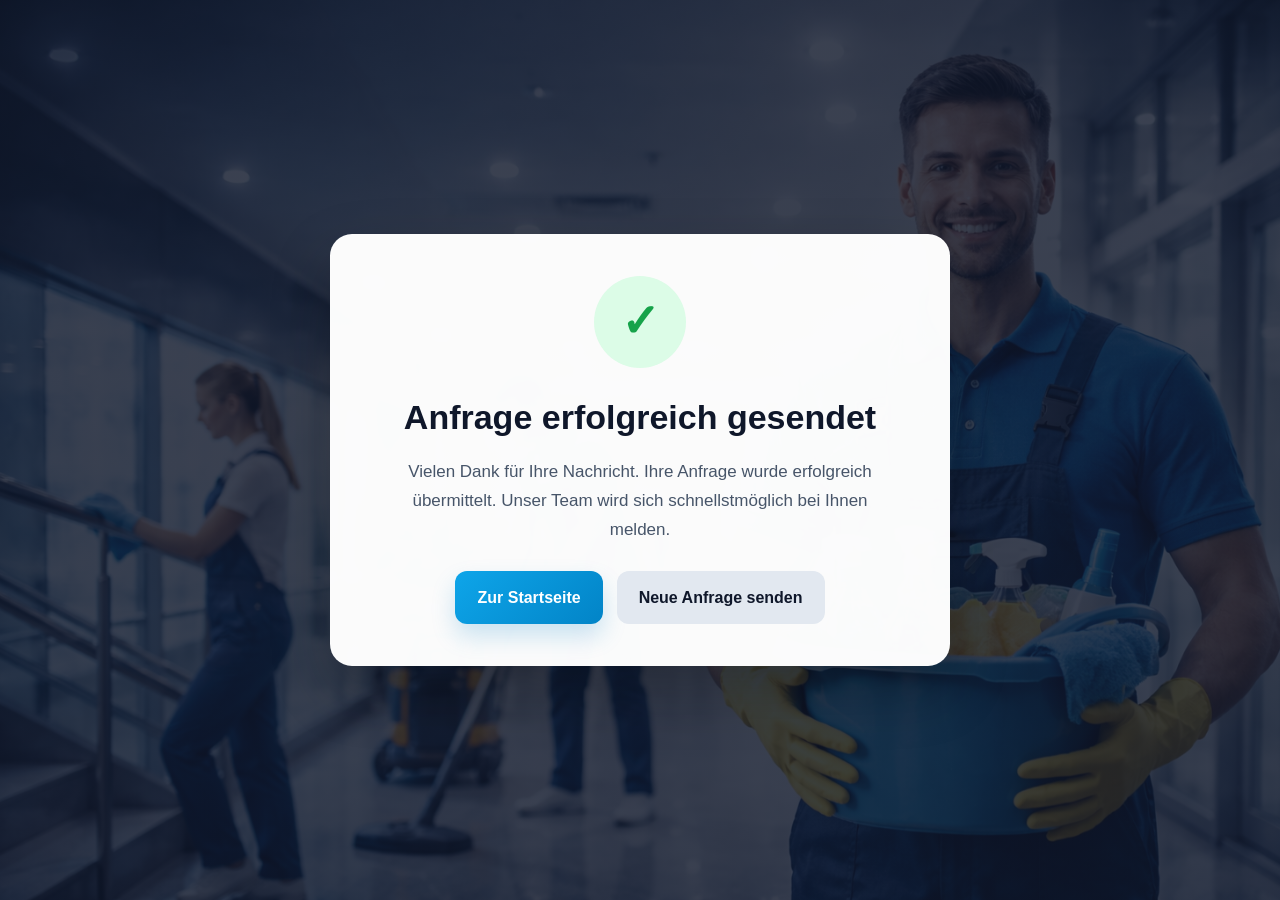
==== bestaetigung.html @ 5c5ef8f8 "Add confirmation page for successful inquiries" ====
<!DOCTYPE html>
<html lang="de">
<head>
    <meta charset="UTF-8">
    <meta name="viewport" content="width=device-width, initial-scale=1.0">
    <title>Anfrage bestätigt - SR Gebäudereinigung</title>
    <link rel="stylesheet" href="style.css">

    <style>
        body {
            margin: 0;
            font-family: Arial, sans-serif;
            background:
                linear-gradient(rgba(15, 23, 42, 0.82), rgba(15, 23, 42, 0.82)),
                url("images.jpg/indexpage.png");
            background-size: cover;
            background-position: center;
            min-height: 100vh;
            display: flex;
            justify-content: center;
            align-items: center;
            padding: 24px;
        }

        .success-card {
            width: 100%;
            max-width: 620px;
            background: rgba(255, 255, 255, 0.98);
            border-radius: 22px;
            padding: 42px 30px;
            text-align: center;
            box-shadow: 0 24px 60px rgba(0,0,0,0.22);
            animation: popIn 0.6s ease;
        }

        .checkmark-wrap {
            width: 92px;
            height: 92px;
            margin: 0 auto 22px;
            border-radius: 50%;
            background: #dcfce7;
            display: flex;
            align-items: center;
            justify-content: center;
            animation: pulse 1.2s ease;
        }

        .checkmark {
            font-size: 46px;
            color: #16a34a;
            font-weight: 700;
        }

        .success-card h1 {
            margin: 0 0 14px;
            font-size: 34px;
            color: #0f172a;
        }

        .success-card p {
            margin: 0 auto 26px;
            max-width: 500px;
            color: #475569;
            font-size: 17px;
            line-height: 1.7;
        }

        .success-actions {
            display: flex;
            justify-content: center;
            gap: 14px;
            flex-wrap: wrap;
        }

        .success-btn {
            display: inline-block;
            padding: 14px 22px;
            border-radius: 12px;
            font-weight: 700;
            text-decoration: none;
            transition: 0.2s ease;
        }

        .success-btn.primary {
            background: linear-gradient(135deg, #0ea5e9, #0284c7);
            color: #fff;
            box-shadow: 0 12px 24px rgba(2, 132, 199, 0.2);
        }

        .success-btn.primary:hover {
            transform: translateY(-2px);
        }

        .success-btn.secondary {
            background: #e2e8f0;
            color: #0f172a;
        }

        .success-btn.secondary:hover {
            background: #cbd5e1;
        }

        @keyframes popIn {
            from {
                opacity: 0;
                transform: scale(0.96) translateY(18px);
            }
            to {
                opacity: 1;
                transform: scale(1) translateY(0);
            }
        }

        @keyframes pulse {
            0% { transform: scale(0.8); opacity: 0.7; }
            100% { transform: scale(1); opacity: 1; }
        }

        @media (max-width: 640px) {
            .success-card h1 {
                font-size: 28px;
            }

            .success-card p {
                font-size: 16px;
            }
        }
    </style>
</head>
<body>

<div class="success-card">
    <div class="checkmark-wrap">
        <div class="checkmark">✓</div>
    </div>

    <h1>Anfrage erfolgreich gesendet</h1>
    <p>
        Vielen Dank für Ihre Nachricht. Ihre Anfrage wurde erfolgreich übermittelt.
        Unser Team wird sich schnellstmöglich bei Ihnen melden.
    </p>

    <div class="success-actions">
        <a href="index.html" class="success-btn primary">Zur Startseite</a>
        <a href="kontakt.html" class="success-btn secondary">Neue Anfrage senden</a>
    </div>
</div>

</body>
</html>
---- style.css ----
* {
    margin: 0;
    padding: 0;
    box-sizing: border-box;
}

html {
    scroll-behavior: smooth;
}

body {
    font-family: Arial, sans-serif;
    background-color: #f4f7fb;
    color: #1f2937;
    line-height: 1.6;
}

.container {
    width: 90%;
    max-width: 1200px;
    margin: 0 auto;
}

header {
    background-color: #0f172a;
    padding: 20px 0;
}

header .container {
    display: flex;
    flex-direction: column;
    align-items: center;
    gap: 10px;
}

.top-bar {
    width: 100%;
    display: flex;
    justify-content: center;
    align-items: center;
    position: relative;
}

.branding {
    display: flex;
    align-items: center;
    justify-content: center;
    gap: 14px;
    margin-bottom: 5px;
}

.logo-img {
    width: 45px;
    height: 45px;
    object-fit: contain;
}

.logo-text {
    color: white;
    font-size: 30px;
    font-weight: 700;
    letter-spacing: 1px;
}

.social-icons {
    position: absolute;
    right: 0;
    display: flex;
    gap: 10px;
    align-items: center;
}

.social-icons img {
    width: 32px;
    height: 32px;
}

.social-icons img:hover {
    transform: scale(1.15);
}

nav ul {
    list-style: none;
    display: flex;
    gap: 25px;
    justify-content: center;
    align-items: center;
}

nav a {
    color: white;
    text-decoration: none;
    font-weight: bold;
    transition: 0.3s;
}

nav a:hover {
    color: #38bdf8;
}


.hero h1 {
    font-size: 48px;
    margin-bottom: 20px;
}

.hero p {
    font-size: 20px;
    max-width: 700px;
    margin: 0 auto 30px;
}
.hero {
    background: linear-gradient(rgba(15, 23, 42, 0.75), rgba(15, 23, 42, 0.75)),
                url("images.jpg/indexpage.png");
    background-size: cover;
    background-position: center;
    background-repeat: no-repeat;
    min-height: 100vh;

    display: flex;
    align-items: center;
    justify-content: center;
    text-align: center;
}
.hero h1,
.hero p {
    color: white;
}

.btn {
    display: inline-block;
    background-color: #38bdf8;
    color: white;
    text-decoration: none;
    padding: 14px 28px;
    border-radius: 8px;
    font-weight: bold;
    transition: 0.3s;
}

.btn:hover {
    background-color: #0ea5e9;
}

.about,
.services,
.contact {
    padding: 80px 20px;
}

.about h2,
.services h2,
.contact h2 {
    text-align: center;
    font-size: 34px;
    margin-bottom: 25px;
    color: #0f172a;
}

.about p,
.contact p {
    text-align: center;
    max-width: 800px;
    margin: 0 auto 15px;
    font-size: 18px;
}

footer {
    background-color: #0f172a;
    color: white;
    text-align: center;
    padding: 25px 0;
}

/* SERVICE LIST */

.service-list {
    display: flex;
    flex-direction: column;
    gap: 40px;
    margin-top: 50px;
}

.service-row {
    display: flex;
    align-items: center;
    justify-content: space-between;
    gap: 30px;
}
.service-row {
    align-items: center;
}
.service-row {
    gap: 50px;
}
.service-row.reverse {
    flex-direction: row-reverse;
}

.service-row img {
    width: 540px;
    height: 360px;
    object-fit: cover;
    border-radius: 12px;
}

.service-text {
    max-width: 600px;
}

.service-text h3 {
    margin-bottom: 10px;
    color: #0f172a;
    font-size: 22px;
}

.service-text p {
    font-size: 16px;
}

/* KONTAKT STRANICA */

.contact-page {
    min-height: 100vh;
    display: flex;
    justify-content: center;
    align-items: center;
    padding: 40px 20px;
    background: linear-gradient(rgba(15, 23, 42, 0.7), rgba(15, 23, 42, 0.7)),
                url("images.jpg/arbeit.jpg");
    background-size: cover;
    background-position: center;
}

.contact-wrapper {
    width: 100%;
    max-width: 420px;
    background: white;
    padding: 40px;
    border-radius: 14px;
    box-shadow: 0 10px 30px rgba(0, 0, 0, 0.2);
}

.contact-wrapper h1 {
    text-align: center;
    margin-bottom: 20px;
}

.contact-wrapper p {
    text-align: center;
    margin-bottom: 25px;
}

.contact-form {
    display: flex;
    flex-direction: column;
    gap: 16px;
}

.contact-form input,
.contact-form textarea {
    width: 100%;
    padding: 14px;
    border-radius: 10px;
    border: 1px solid #cbd5e1;
    font-size: 16px;
}

.contact-form textarea {
    min-height: 120px;
}

.contact-form button {
    background: #38bdf8;
    color: white;
    border: none;
    padding: 14px;
    border-radius: 10px;
    font-weight: bold;
    cursor: pointer;
}

.contact-form button:hover {
    background: #0ea5e9;
}
.hero-subtitle {
    color: #38bdf8;
    font-weight: bold;
    margin-bottom: 12px;
    text-transform: uppercase;
    letter-spacing: 1px;
}

.hero-buttons {
    display: flex;
    justify-content: center;
    gap: 15px;
    flex-wrap: wrap;
    margin-top: 20px;
}

.btn-secondary {
    background-color: transparent;
    border: 2px solid white;
}

.btn-secondary:hover {
    background-color: white;
    color: #0f172a;
}

.section-intro {
    text-align: center;
    max-width: 800px;
    margin: 0 auto 40px;
    font-size: 18px;
}

.stats {
    padding: 60px 20px;
    background: white;
}

.stats-grid {
    display: grid;
    grid-template-columns: repeat(4, 1fr);
    gap: 20px;
}

.stat-box {
    background: #f8fafc;
    padding: 25px;
    border-radius: 12px;
    text-align: center;
    box-shadow: 0 4px 18px rgba(0, 0, 0, 0.06);
}

.stat-box h3 {
    font-size: 28px;
    color: #0f172a;
    margin-bottom: 8px;
}

.why-us {
    padding: 80px 20px;
    background: #ffffff;
}

.why-grid {
    display: grid;
    grid-template-columns: repeat(2, 1fr);
    gap: 25px;
    margin-top: 40px;
}

.why-box {
    background: #f8fafc;
    padding: 30px;
    border-radius: 12px;
    box-shadow: 0 4px 18px rgba(0, 0, 0, 0.06);
}

.why-box h3 {
    margin-bottom: 12px;
    color: #0f172a;
}

.process {
    padding: 80px 20px;
    background: #f8fafc;
}

.process h2 {
    text-align: center;
    font-size: 34px;
    margin-bottom: 40px;
    color: #0f172a;
}

.process-grid {
    display: grid;
    grid-template-columns: repeat(4, 1fr);
    gap: 20px;
}

.process-box {
    background: white;
    padding: 25px;
    border-radius: 12px;
    text-align: center;
    box-shadow: 0 4px 18px rgba(0, 0, 0, 0.06);
}

.process-box span {
    display: inline-block;
    font-size: 28px;
    font-weight: bold;
    color: #38bdf8;
    margin-bottom: 10px;
}

.process-box h3 {
    margin-bottom: 10px;
    color: #0f172a;
}

.cta-section {
    padding: 80px 20px;
    background: #0f172a;
    color: white;
    text-align: center;
}

.cta-section h2 {
    font-size: 34px;
    margin-bottom: 15px;
}

.cta-section p {
    margin-bottom: 25px;
    font-size: 18px;
}
.service-btn {
    margin-top: 18px;
    display: inline-block;
}

.service-text p {
    margin-bottom: 0;
    line-height: 1.8;
}
@media (max-width: 768px) {
    .hero {
        padding: 100px 20px;
    }
.hero-buttons {
    flex-direction: column;
    align-items: center;
}

.stats-grid,
.why-grid,
.process-grid {
    grid-template-columns: 1fr;
}
    .hero h1 {
        font-size: 34px;
    }

    .hero p {
        font-size: 18px;
    }

    nav ul {
        flex-direction: column;
        gap: 12px;
    }

    .logo-text {
        font-size: 22px;
    }

    .logo-img {
        width: 24px;
        height: 24px;
    }

    .service-row,
    .service-row.reverse {
        flex-direction: column;
        text-align: center;
    }

    .service-row img {
        width: 100px;
        height: auto;
    }
}
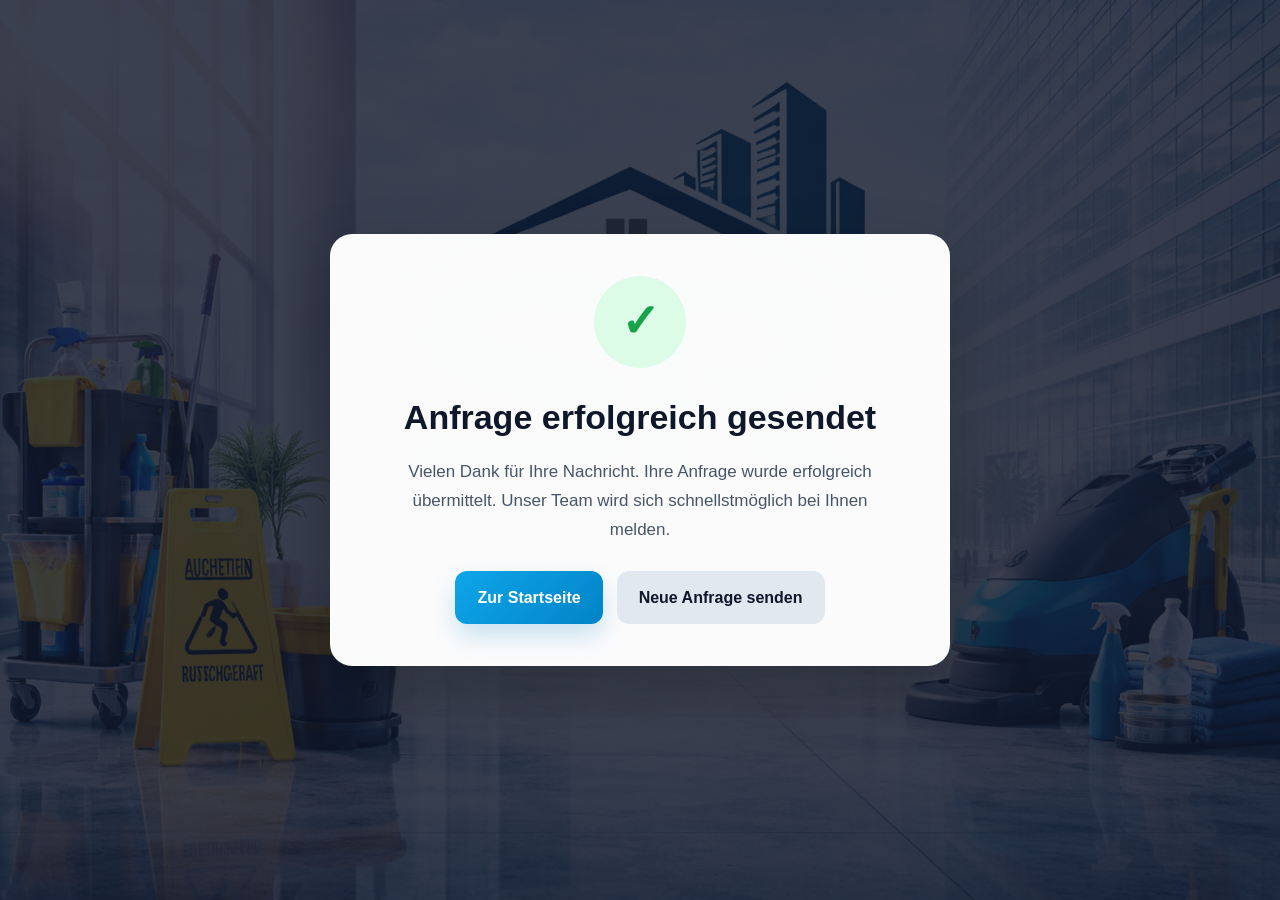
==== commit 297e039e: "Update bestaetigung.html" ====
--- a/bestaetigung.html
+++ b/bestaetigung.html
@@ -12,7 +12,7 @@
             font-family: Arial, sans-serif;
             background:
                 linear-gradient(rgba(15, 23, 42, 0.82), rgba(15, 23, 42, 0.82)),
-                url("images.jpg/indexpage.png");
+                url("images.jpg/arbeit.png");
             background-size: cover;
             background-position: center;
             min-height: 100vh;
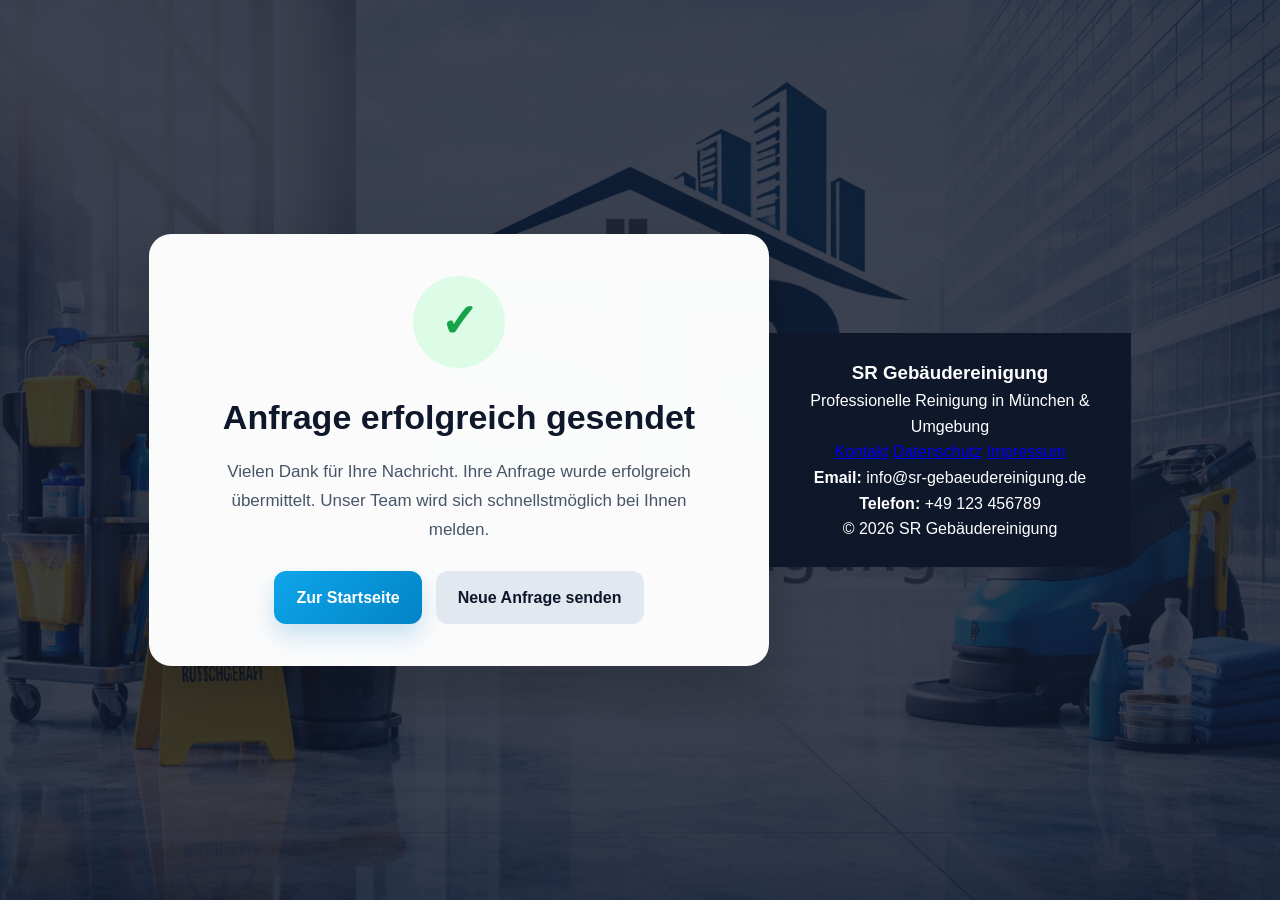
==== commit 1bfeb290: "Update bestaetigung.html" ====
--- a/bestaetigung.html
+++ b/bestaetigung.html
@@ -145,6 +145,30 @@
         <a href="kontakt.html" class="success-btn secondary">Neue Anfrage senden</a>
     </div>
 </div>
+<footer class="footer">
+    <div class="container footer-content">
 
+        <div class="footer-left">
+            <h3>SR Gebäudereinigung</h3>
+            <p>Professionelle Reinigung in München & Umgebung</p>
+        </div>
+
+        <div class="footer-links">
+            <a href="kontakt.html">Kontakt</a>
+            <a href="#datenschutz">Datenschutz</a>
+            <a href="#">Impressum</a>
+        </div>
+
+        <div class="footer-contact">
+            <p><strong>Email:</strong> info@sr-gebaeudereinigung.de</p>
+            <p><strong>Telefon:</strong> +49 123 456789</p>
+        </div>
+
+    </div>
+
+    <div class="footer-bottom">
+        <p>© 2026 SR Gebäudereinigung</p>
+    </div>
+</footer>
 </body>
 </html>
--- a/style.css
+++ b/style.css
@@ -21,94 +21,107 @@
     margin: 0 auto;
 }
 
-header {
-    background-color: #0f172a;
-    padding: 20px 0;
-}
-
-header .container {
+/* ===== HEADER ===== */
+
+.site-header {
+    background: rgba(15, 23, 42, 0.96);
+    backdrop-filter: blur(10px);
+    position: sticky;
+    top: 0;
+    z-index: 1000;
+    box-shadow: 0 8px 24px rgba(0, 0, 0, 0.12);
+}
+
+.header-wrapper {
     display: flex;
     flex-direction: column;
+    gap: 18px;
+    padding: 18px 0 16px;
+}
+
+.header-top {
+    display: flex;
+    justify-content: space-between;
     align-items: center;
-    gap: 10px;
-}
-
-.top-bar {
-    width: 100%;
-    display: flex;
-    justify-content: center;
+    gap: 20px;
+}
+
+.brand-link {
+    display: flex;
     align-items: center;
-    position: relative;
-}
-
-.branding {
+    gap: 14px;
+    text-decoration: none;
+}
+
+.logo-img {
+    width: 46px;
+    height: 46px;
+    object-fit: contain;
+}
+
+.logo-text {
+    color: white;
+    font-size: 28px;
+    font-weight: 700;
+    letter-spacing: 0.8px;
+}
+
+.social-icons {
     display: flex;
     align-items: center;
-    justify-content: center;
+    gap: 12px;
+}
+
+.social-icons img {
+    width: 30px;
+    height: 30px;
+    transition: transform 0.25s ease, opacity 0.25s ease;
+}
+
+.social-icons img:hover {
+    transform: scale(1.12);
+    opacity: 0.9;
+}
+
+.main-nav {
+    display: flex;
+    justify-content: flex-start;
+}
+
+.main-nav ul {
+    list-style: none;
+    display: flex;
+    flex-wrap: wrap;
     gap: 14px;
-    margin-bottom: 5px;
-}
-
-.logo-img {
-    width: 45px;
-    height: 45px;
-    object-fit: contain;
-}
-
-.logo-text {
-    color: white;
-    font-size: 30px;
-    font-weight: 700;
-    letter-spacing: 1px;
-}
-
-.social-icons {
-    position: absolute;
-    right: 0;
-    display: flex;
-    gap: 10px;
-    align-items: center;
-}
-
-.social-icons img {
-    width: 32px;
-    height: 32px;
-}
-
-.social-icons img:hover {
-    transform: scale(1.15);
-}
-
-nav ul {
-    list-style: none;
-    display: flex;
-    gap: 25px;
-    justify-content: center;
-    align-items: center;
-}
-
-nav a {
+    margin: 0;
+    padding: 0;
+}
+
+.main-nav a {
+    display: inline-block;
     color: white;
     text-decoration: none;
-    font-weight: bold;
-    transition: 0.3s;
-}
-
-nav a:hover {
-    color: #38bdf8;
-}
-
-
-.hero h1 {
-    font-size: 48px;
-    margin-bottom: 20px;
-}
-
-.hero p {
-    font-size: 20px;
-    max-width: 700px;
-    margin: 0 auto 30px;
-}
+    font-weight: 600;
+    font-size: 15px;
+    padding: 10px 16px;
+    border-radius: 999px;
+    transition: background-color 0.25s ease, color 0.25s ease, transform 0.2s ease;
+}
+
+.main-nav a:hover {
+    background-color: #38bdf8;
+    color: #ffffff;
+    transform: translateY(-1px);
+}
+
+.main-nav a:focus {
+    outline: none;
+    background-color: #0ea5e9;
+    color: white;
+}
+
+/* ===== HERO ===== */
+
 .hero {
     background: linear-gradient(rgba(15, 23, 42, 0.75), rgba(15, 23, 42, 0.75)),
                 url("images.jpg/indexpage.png");
@@ -116,16 +129,45 @@
     background-position: center;
     background-repeat: no-repeat;
     min-height: 100vh;
-
     display: flex;
     align-items: center;
     justify-content: center;
     text-align: center;
 }
+
+.hero h1 {
+    font-size: 48px;
+    margin-bottom: 20px;
+}
+
+.hero p {
+    font-size: 20px;
+    max-width: 700px;
+    margin: 0 auto 30px;
+}
+
 .hero h1,
 .hero p {
     color: white;
 }
+
+.hero-subtitle {
+    color: #38bdf8;
+    font-weight: bold;
+    margin-bottom: 12px;
+    text-transform: uppercase;
+    letter-spacing: 1px;
+}
+
+.hero-buttons {
+    display: flex;
+    justify-content: center;
+    gap: 15px;
+    flex-wrap: wrap;
+    margin-top: 20px;
+}
+
+/* ===== BUTTONS ===== */
 
 .btn {
     display: inline-block;
@@ -142,6 +184,18 @@
     background-color: #0ea5e9;
 }
 
+.btn-secondary {
+    background-color: transparent;
+    border: 2px solid white;
+}
+
+.btn-secondary:hover {
+    background-color: white;
+    color: #0f172a;
+}
+
+/* ===== COMMON SECTIONS ===== */
+
 .about,
 .services,
 .contact {
@@ -165,6 +219,13 @@
     font-size: 18px;
 }
 
+.section-intro {
+    text-align: center;
+    max-width: 800px;
+    margin: 0 auto 40px;
+    font-size: 18px;
+}
+
 footer {
     background-color: #0f172a;
     color: white;
@@ -172,7 +233,34 @@
     padding: 25px 0;
 }
 
-/* SERVICE LIST */
+/* ===== STATS ===== */
+
+.stats {
+    padding: 60px 20px;
+    background: white;
+}
+
+.stats-grid {
+    display: grid;
+    grid-template-columns: repeat(4, 1fr);
+    gap: 20px;
+}
+
+.stat-box {
+    background: #f8fafc;
+    padding: 25px;
+    border-radius: 12px;
+    text-align: center;
+    box-shadow: 0 4px 18px rgba(0, 0, 0, 0.06);
+}
+
+.stat-box h3 {
+    font-size: 28px;
+    color: #0f172a;
+    margin-bottom: 8px;
+}
+
+/* ===== SERVICE LIST ===== */
 
 .service-list {
     display: flex;
@@ -185,14 +273,9 @@
     display: flex;
     align-items: center;
     justify-content: space-between;
-    gap: 30px;
-}
-.service-row {
-    align-items: center;
-}
-.service-row {
     gap: 50px;
 }
+
 .service-row.reverse {
     flex-direction: row-reverse;
 }
@@ -216,9 +299,109 @@
 
 .service-text p {
     font-size: 16px;
-}
-
-/* KONTAKT STRANICA */
+    margin-bottom: 0;
+    line-height: 1.8;
+}
+
+.service-btn {
+    margin-top: 18px;
+    display: inline-block;
+}
+
+.service-buttons {
+    display: flex;
+    gap: 12px;
+    flex-wrap: wrap;
+    margin-top: 18px;
+}
+
+/* ===== WHY US ===== */
+
+.why-us {
+    padding: 80px 20px;
+    background: #ffffff;
+}
+
+.why-grid {
+    display: grid;
+    grid-template-columns: repeat(2, 1fr);
+    gap: 25px;
+    margin-top: 40px;
+}
+
+.why-box {
+    background: #f8fafc;
+    padding: 30px;
+    border-radius: 12px;
+    box-shadow: 0 4px 18px rgba(0, 0, 0, 0.06);
+}
+
+.why-box h3 {
+    margin-bottom: 12px;
+    color: #0f172a;
+}
+
+/* ===== PROCESS ===== */
+
+.process {
+    padding: 80px 20px;
+    background: #f8fafc;
+}
+
+.process h2 {
+    text-align: center;
+    font-size: 34px;
+    margin-bottom: 40px;
+    color: #0f172a;
+}
+
+.process-grid {
+    display: grid;
+    grid-template-columns: repeat(4, 1fr);
+    gap: 20px;
+}
+
+.process-box {
+    background: white;
+    padding: 25px;
+    border-radius: 12px;
+    text-align: center;
+    box-shadow: 0 4px 18px rgba(0, 0, 0, 0.06);
+}
+
+.process-box span {
+    display: inline-block;
+    font-size: 28px;
+    font-weight: bold;
+    color: #38bdf8;
+    margin-bottom: 10px;
+}
+
+.process-box h3 {
+    margin-bottom: 10px;
+    color: #0f172a;
+}
+
+/* ===== CTA ===== */
+
+.cta-section {
+    padding: 80px 20px;
+    background: #0f172a;
+    color: white;
+    text-align: center;
+}
+
+.cta-section h2 {
+    font-size: 34px;
+    margin-bottom: 15px;
+}
+
+.cta-section p {
+    margin-bottom: 25px;
+    font-size: 18px;
+}
+
+/* ===== KONTAKT STRANICA ===== */
 
 .contact-page {
     min-height: 100vh;
@@ -283,166 +466,25 @@
 .contact-form button:hover {
     background: #0ea5e9;
 }
-.hero-subtitle {
-    color: #38bdf8;
-    font-weight: bold;
-    margin-bottom: 12px;
-    text-transform: uppercase;
-    letter-spacing: 1px;
-}
-
-.hero-buttons {
-    display: flex;
-    justify-content: center;
-    gap: 15px;
-    flex-wrap: wrap;
-    margin-top: 20px;
-}
-
-.btn-secondary {
-    background-color: transparent;
-    border: 2px solid white;
-}
-
-.btn-secondary:hover {
-    background-color: white;
-    color: #0f172a;
-}
-
-.section-intro {
-    text-align: center;
-    max-width: 800px;
-    margin: 0 auto 40px;
-    font-size: 18px;
-}
-
-.stats {
-    padding: 60px 20px;
-    background: white;
-}
-
-.stats-grid {
-    display: grid;
-    grid-template-columns: repeat(4, 1fr);
-    gap: 20px;
-}
-
-.stat-box {
-    background: #f8fafc;
-    padding: 25px;
-    border-radius: 12px;
-    text-align: center;
-    box-shadow: 0 4px 18px rgba(0, 0, 0, 0.06);
-}
-
-.stat-box h3 {
-    font-size: 28px;
-    color: #0f172a;
-    margin-bottom: 8px;
-}
-
-.why-us {
-    padding: 80px 20px;
-    background: #ffffff;
-}
-
-.why-grid {
-    display: grid;
-    grid-template-columns: repeat(2, 1fr);
-    gap: 25px;
-    margin-top: 40px;
-}
-
-.why-box {
-    background: #f8fafc;
-    padding: 30px;
-    border-radius: 12px;
-    box-shadow: 0 4px 18px rgba(0, 0, 0, 0.06);
-}
-
-.why-box h3 {
-    margin-bottom: 12px;
-    color: #0f172a;
-}
-
-.process {
-    padding: 80px 20px;
-    background: #f8fafc;
-}
-
-.process h2 {
-    text-align: center;
-    font-size: 34px;
-    margin-bottom: 40px;
-    color: #0f172a;
-}
-
-.process-grid {
-    display: grid;
-    grid-template-columns: repeat(4, 1fr);
-    gap: 20px;
-}
-
-.process-box {
-    background: white;
-    padding: 25px;
-    border-radius: 12px;
-    text-align: center;
-    box-shadow: 0 4px 18px rgba(0, 0, 0, 0.06);
-}
-
-.process-box span {
-    display: inline-block;
-    font-size: 28px;
-    font-weight: bold;
-    color: #38bdf8;
-    margin-bottom: 10px;
-}
-
-.process-box h3 {
-    margin-bottom: 10px;
-    color: #0f172a;
-}
-
-.cta-section {
-    padding: 80px 20px;
-    background: #0f172a;
-    color: white;
-    text-align: center;
-}
-
-.cta-section h2 {
-    font-size: 34px;
-    margin-bottom: 15px;
-}
-
-.cta-section p {
-    margin-bottom: 25px;
-    font-size: 18px;
-}
-.service-btn {
-    margin-top: 18px;
-    display: inline-block;
-}
-
-.service-text p {
-    margin-bottom: 0;
-    line-height: 1.8;
-}
+
+/* ===== RESPONSIVE ===== */
+
 @media (max-width: 768px) {
     .hero {
         padding: 100px 20px;
     }
-.hero-buttons {
-    flex-direction: column;
-    align-items: center;
-}
-
-.stats-grid,
-.why-grid,
-.process-grid {
-    grid-template-columns: 1fr;
-}
+
+    .hero-buttons {
+        flex-direction: column;
+        align-items: center;
+    }
+
+    .stats-grid,
+    .why-grid,
+    .process-grid {
+        grid-template-columns: 1fr;
+    }
+
     .hero h1 {
         font-size: 34px;
     }
@@ -451,9 +493,15 @@
         font-size: 18px;
     }
 
-    nav ul {
+    .header-wrapper {
+        gap: 14px;
+        padding: 14px 0;
+    }
+
+    .header-top {
         flex-direction: column;
-        gap: 12px;
+        align-items: center;
+        text-align: center;
     }
 
     .logo-text {
@@ -461,8 +509,22 @@
     }
 
     .logo-img {
-        width: 24px;
-        height: 24px;
+        width: 38px;
+        height: 38px;
+    }
+
+    .main-nav {
+        justify-content: center;
+    }
+
+    .main-nav ul {
+        justify-content: center;
+        gap: 10px;
+    }
+
+    .main-nav a {
+        font-size: 14px;
+        padding: 9px 14px;
     }
 
     .service-row,
@@ -472,7 +534,8 @@
     }
 
     .service-row img {
-        width: 100px;
+        width: 100%;
+        max-width: 420px;
         height: auto;
     }
 }
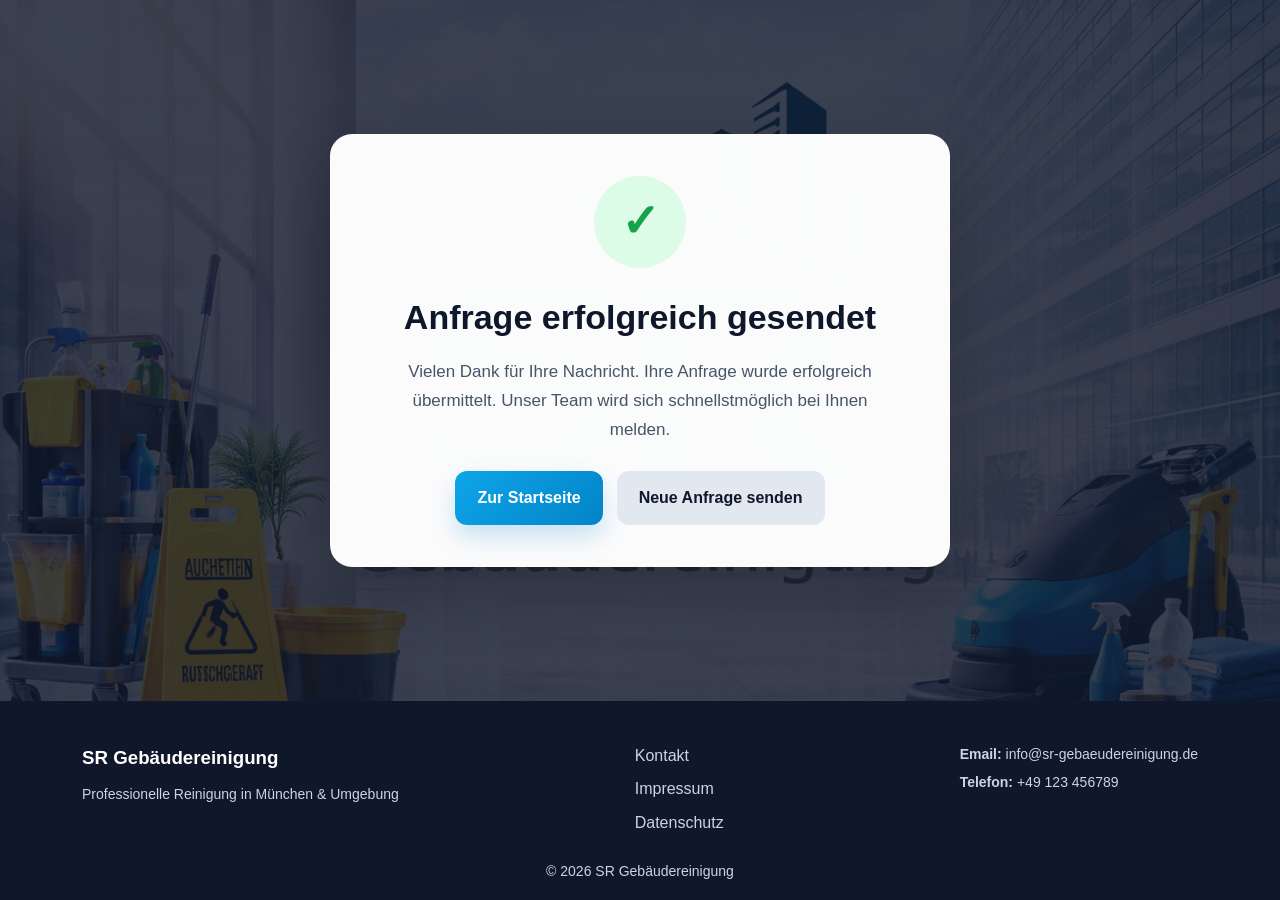
==== commit 9b8844b4: "Add files via upload" ====
--- a/bestaetigung.html
+++ b/bestaetigung.html
@@ -1,174 +1,56 @@
-<!DOCTYPE html>
-<html lang="de">
-<head>
-    <meta charset="UTF-8">
-    <meta name="viewport" content="width=device-width, initial-scale=1.0">
-    <title>Anfrage bestätigt - SR Gebäudereinigung</title>
-    <link rel="stylesheet" href="style.css">
-
-    <style>
-        body {
-            margin: 0;
-            font-family: Arial, sans-serif;
-            background:
-                linear-gradient(rgba(15, 23, 42, 0.82), rgba(15, 23, 42, 0.82)),
-                url("images.jpg/arbeit.png");
-            background-size: cover;
-            background-position: center;
-            min-height: 100vh;
-            display: flex;
-            justify-content: center;
-            align-items: center;
-            padding: 24px;
-        }
-
-        .success-card {
-            width: 100%;
-            max-width: 620px;
-            background: rgba(255, 255, 255, 0.98);
-            border-radius: 22px;
-            padding: 42px 30px;
-            text-align: center;
-            box-shadow: 0 24px 60px rgba(0,0,0,0.22);
-            animation: popIn 0.6s ease;
-        }
-
-        .checkmark-wrap {
-            width: 92px;
-            height: 92px;
-            margin: 0 auto 22px;
-            border-radius: 50%;
-            background: #dcfce7;
-            display: flex;
-            align-items: center;
-            justify-content: center;
-            animation: pulse 1.2s ease;
-        }
-
-        .checkmark {
-            font-size: 46px;
-            color: #16a34a;
-            font-weight: 700;
-        }
-
-        .success-card h1 {
-            margin: 0 0 14px;
-            font-size: 34px;
-            color: #0f172a;
-        }
-
-        .success-card p {
-            margin: 0 auto 26px;
-            max-width: 500px;
-            color: #475569;
-            font-size: 17px;
-            line-height: 1.7;
-        }
-
-        .success-actions {
-            display: flex;
-            justify-content: center;
-            gap: 14px;
-            flex-wrap: wrap;
-        }
-
-        .success-btn {
-            display: inline-block;
-            padding: 14px 22px;
-            border-radius: 12px;
-            font-weight: 700;
-            text-decoration: none;
-            transition: 0.2s ease;
-        }
-
-        .success-btn.primary {
-            background: linear-gradient(135deg, #0ea5e9, #0284c7);
-            color: #fff;
-            box-shadow: 0 12px 24px rgba(2, 132, 199, 0.2);
-        }
-
-        .success-btn.primary:hover {
-            transform: translateY(-2px);
-        }
-
-        .success-btn.secondary {
-            background: #e2e8f0;
-            color: #0f172a;
-        }
-
-        .success-btn.secondary:hover {
-            background: #cbd5e1;
-        }
-
-        @keyframes popIn {
-            from {
-                opacity: 0;
-                transform: scale(0.96) translateY(18px);
-            }
-            to {
-                opacity: 1;
-                transform: scale(1) translateY(0);
-            }
-        }
-
-        @keyframes pulse {
-            0% { transform: scale(0.8); opacity: 0.7; }
-            100% { transform: scale(1); opacity: 1; }
-        }
-
-        @media (max-width: 640px) {
-            .success-card h1 {
-                font-size: 28px;
-            }
-
-            .success-card p {
-                font-size: 16px;
-            }
-        }
-    </style>
-</head>
-<body>
-
-<div class="success-card">
-    <div class="checkmark-wrap">
-        <div class="checkmark">✓</div>
-    </div>
-
-    <h1>Anfrage erfolgreich gesendet</h1>
-    <p>
-        Vielen Dank für Ihre Nachricht. Ihre Anfrage wurde erfolgreich übermittelt.
-        Unser Team wird sich schnellstmöglich bei Ihnen melden.
-    </p>
-
-    <div class="success-actions">
-        <a href="index.html" class="success-btn primary">Zur Startseite</a>
-        <a href="kontakt.html" class="success-btn secondary">Neue Anfrage senden</a>
-    </div>
-</div>
-<footer class="footer">
-    <div class="container footer-content">
-
-        <div class="footer-left">
-            <h3>SR Gebäudereinigung</h3>
-            <p>Professionelle Reinigung in München & Umgebung</p>
-        </div>
-
-        <div class="footer-links">
-            <a href="kontakt.html">Kontakt</a>
-            <a href="#datenschutz">Datenschutz</a>
-            <a href="#">Impressum</a>
-        </div>
-
-        <div class="footer-contact">
-            <p><strong>Email:</strong> info@sr-gebaeudereinigung.de</p>
-            <p><strong>Telefon:</strong> +49 123 456789</p>
-        </div>
-
-    </div>
-
-    <div class="footer-bottom">
-        <p>© 2026 SR Gebäudereinigung</p>
-    </div>
-</footer>
-</body>
-</html>
+<!DOCTYPE html>
+<html lang="de">
+<head>
+    <meta charset="UTF-8">
+    <meta name="viewport" content="width=device-width, initial-scale=1.0">
+    <title>Anfrage bestätigt - SR Gebäudereinigung</title>
+    <link rel="stylesheet" href="style.css">
+    <link rel="icon" type="image/png" href="images.jpg/logo.png">
+</head>
+<body class="page-shell success-page">
+
+<main class="success-main">
+    <div class="success-card">
+        <div class="checkmark-wrap">
+            <div class="checkmark">✓</div>
+        </div>
+
+        <h1>Anfrage erfolgreich gesendet</h1>
+        <p>
+            Vielen Dank für Ihre Nachricht. Ihre Anfrage wurde erfolgreich übermittelt.
+            Unser Team wird sich schnellstmöglich bei Ihnen melden.
+        </p>
+
+        <div class="success-actions">
+            <a href="index.html" class="success-btn primary">Zur Startseite</a>
+            <a href="kontakt.html" class="success-btn secondary">Neue Anfrage senden</a>
+        </div>
+    </div>
+</main>
+
+<footer class="footer">
+    <div class="container footer-content">
+        <div class="footer-left">
+            <h3>SR Gebäudereinigung</h3>
+            <p>Professionelle Reinigung in München & Umgebung</p>
+        </div>
+
+        <div class="footer-links">
+            <a href="kontakt.html">Kontakt</a>
+            <a href="impressum.html">Impressum</a>
+            <a href="datenschutz.html">Datenschutz</a>
+        </div>
+
+        <div class="footer-contact">
+            <p><strong>Email:</strong> <a href="mailto:info@sr-gebaeudereinigung.de">info@sr-gebaeudereinigung.de</a></p>
+            <p><strong>Telefon:</strong> <a href="tel:+49123456789">+49 123 456789</a></p>
+        </div>
+    </div>
+
+    <div class="footer-bottom">
+        <p>© 2026 SR Gebäudereinigung</p>
+    </div>
+</footer>
+
+</body>
+</html>
--- a/style.css
+++ b/style.css
@@ -1,3 +1,22 @@
+:root {
+    --bg: #f4f7fb;
+    --surface: #ffffff;
+    --surface-soft: #f8fafc;
+    --text: #1f2937;
+    --muted: #64748b;
+    --primary: #38bdf8;
+    --primary-dark: #0ea5e9;
+    --dark: #0f172a;
+    --dark-2: #111827;
+    --border: #e5e7eb;
+    --shadow: 0 10px 30px rgba(0, 0, 0, 0.08);
+    --shadow-lg: 0 18px 40px rgba(0, 0, 0, 0.14);
+    --radius: 16px;
+    --radius-sm: 10px;
+    --container: 1200px;
+    --transition: 0.28s ease;
+}
+
 * {
     margin: 0;
     padding: 0;
@@ -10,21 +29,46 @@
 
 body {
     font-family: Arial, sans-serif;
-    background-color: #f4f7fb;
-    color: #1f2937;
+    background-color: var(--bg);
+    color: var(--text);
     line-height: 1.6;
 }
 
+body.menu-open {
+    overflow: hidden;
+}
+
+img {
+    max-width: 100%;
+    display: block;
+}
+
+a {
+    color: inherit;
+}
+
 .container {
-    width: 90%;
-    max-width: 1200px;
+    width: min(90%, var(--container));
     margin: 0 auto;
 }
 
+/* ===== REVEAL ANIMATION ===== */
+
+.reveal {
+    opacity: 0;
+    transform: translateY(24px);
+    transition: opacity 0.7s ease, transform 0.7s ease;
+}
+
+.reveal.visible {
+    opacity: 1;
+    transform: translateY(0);
+}
+
 /* ===== HEADER ===== */
 
 .site-header {
-    background: rgba(15, 23, 42, 0.96);
+    background: rgba(15, 23, 42, 0.94);
     backdrop-filter: blur(10px);
     position: sticky;
     top: 0;
@@ -33,17 +77,17 @@
 }
 
 .header-wrapper {
+    padding: 16px 0;
     display: flex;
     flex-direction: column;
-    gap: 18px;
-    padding: 18px 0 16px;
+    gap: 14px;
 }
 
 .header-top {
     display: flex;
     justify-content: space-between;
     align-items: center;
-    gap: 20px;
+    gap: 18px;
 }
 
 .brand-link {
@@ -75,7 +119,7 @@
 .social-icons img {
     width: 30px;
     height: 30px;
-    transition: transform 0.25s ease, opacity 0.25s ease;
+    transition: transform var(--transition), opacity var(--transition);
 }
 
 .social-icons img:hover {
@@ -83,18 +127,18 @@
     opacity: 0.9;
 }
 
+/* desktop nav */
 .main-nav {
     display: flex;
-    justify-content: flex-start;
+    justify-content: center;
 }
 
 .main-nav ul {
     list-style: none;
     display: flex;
     flex-wrap: wrap;
-    gap: 14px;
-    margin: 0;
-    padding: 0;
+    justify-content: center;
+    gap: 12px;
 }
 
 .main-nav a {
@@ -105,25 +149,141 @@
     font-size: 15px;
     padding: 10px 16px;
     border-radius: 999px;
-    transition: background-color 0.25s ease, color 0.25s ease, transform 0.2s ease;
-}
-
-.main-nav a:hover {
-    background-color: #38bdf8;
+    transition: background-color var(--transition), color var(--transition), transform var(--transition);
+}
+
+.main-nav a:hover,
+.main-nav a:focus {
+    background-color: var(--primary);
     color: #ffffff;
     transform: translateY(-1px);
-}
-
-.main-nav a:focus {
     outline: none;
-    background-color: #0ea5e9;
-    color: white;
+}
+
+/* mobile toggle */
+.menu-toggle {
+    display: none;
+    width: 48px;
+    height: 48px;
+    border: none;
+    border-radius: 12px;
+    background: rgba(56, 189, 248, 0.12);
+    cursor: pointer;
+    align-items: center;
+    justify-content: center;
+    flex-direction: column;
+    gap: 5px;
+    transition: background var(--transition), transform var(--transition);
+}
+
+.menu-toggle:hover {
+    background: rgba(56, 189, 248, 0.22);
+    transform: scale(1.03);
+}
+
+.menu-toggle span {
+    display: block;
+    width: 22px;
+    height: 2.5px;
+    background: white;
+    border-radius: 999px;
+    transition: var(--transition);
+}
+
+.menu-overlay {
+    position: fixed;
+    inset: 0;
+    background: rgba(2, 6, 23, 0.52);
+    opacity: 0;
+    visibility: hidden;
+    transition: var(--transition);
+    z-index: 1100;
+}
+
+.menu-overlay.active {
+    opacity: 1;
+    visibility: visible;
+}
+
+.mobile-menu {
+    position: fixed;
+    top: 0;
+    right: 0;
+    width: min(340px, 88vw);
+    height: 100vh;
+    background: var(--dark);
+    transform: translateX(100%);
+    transition: transform 0.34s ease;
+    z-index: 1200;
+    box-shadow: -18px 0 36px rgba(0, 0, 0, 0.25);
+    padding: 24px 20px;
+    display: flex;
+    flex-direction: column;
+}
+
+.mobile-menu.active {
+    transform: translateX(0);
+}
+
+.mobile-menu-header {
+    display: flex;
+    justify-content: space-between;
+    align-items: center;
+    margin-bottom: 26px;
+}
+
+.mobile-menu-title {
+    color: white;
+    font-size: 22px;
+    font-weight: 700;
+}
+
+.mobile-menu-close {
+    border: none;
+    background: transparent;
+    color: white;
+    font-size: 34px;
+    line-height: 1;
+    cursor: pointer;
+}
+
+.mobile-menu-nav {
+    display: flex;
+    flex-direction: column;
+    gap: 10px;
+}
+
+.mobile-menu-nav a {
+    color: white;
+    text-decoration: none;
+    background: rgba(255, 255, 255, 0.04);
+    border-radius: 12px;
+    padding: 14px 16px;
+    font-weight: 600;
+    transition: var(--transition);
+}
+
+.mobile-menu-nav a:hover {
+    background: var(--primary);
+    transform: translateX(3px);
+}
+
+.mobile-menu-socials {
+    margin-top: auto;
+    display: flex;
+    gap: 12px;
+    padding-top: 24px;
+}
+
+.mobile-menu-socials img {
+    width: 30px;
+    height: 30px;
 }
 
 /* ===== HERO ===== */
 
 .hero {
-    background: linear-gradient(rgba(15, 23, 42, 0.75), rgba(15, 23, 42, 0.75)),
+    background: linear-gradient(rgba(15, 23, 42, 0.74), rgba(15, 23, 42, 0.74)),
                 url("images.jpg/indexpage.png");
     background-size: cover;
     background-position: center;
@@ -133,32 +293,30 @@
     align-items: center;
     justify-content: center;
     text-align: center;
-}
-
-.hero h1 {
-    font-size: 48px;
-    margin-bottom: 20px;
-}
-
-.hero p {
-    font-size: 20px;
-    max-width: 700px;
-    margin: 0 auto 30px;
-}
-
-.hero h1,
-.hero p {
-    color: white;
+    padding: 120px 20px;
 }
 
 .hero-subtitle {
-    color: #38bdf8;
+    color: var(--primary);
     font-weight: bold;
     margin-bottom: 12px;
     text-transform: uppercase;
     letter-spacing: 1px;
 }
 
+.hero h1 {
+    font-size: 50px;
+    margin-bottom: 20px;
+    color: white;
+}
+
+.hero p {
+    font-size: 20px;
+    max-width: 760px;
+    margin: 0 auto 30px;
+    color: white;
+}
+
 .hero-buttons {
     display: flex;
     justify-content: center;
@@ -171,66 +329,78 @@
 
 .btn {
     display: inline-block;
-    background-color: #38bdf8;
+    background-color: var(--primary);
     color: white;
     text-decoration: none;
     padding: 14px 28px;
-    border-radius: 8px;
+    border-radius: 10px;
     font-weight: bold;
-    transition: 0.3s;
+    transition: transform var(--transition), background-color var(--transition), box-shadow var(--transition);
+    box-shadow: 0 10px 22px rgba(56, 189, 248, 0.22);
+    border: none;
+    cursor: pointer;
 }
 
 .btn:hover {
-    background-color: #0ea5e9;
+    background-color: var(--primary-dark);
+    transform: translateY(-2px);
 }
 
 .btn-secondary {
     background-color: transparent;
     border: 2px solid white;
+    box-shadow: none;
 }
 
 .btn-secondary:hover {
     background-color: white;
-    color: #0f172a;
-}
-
-/* ===== COMMON SECTIONS ===== */
+    color: var(--dark);
+}
+
+/* ===== COMMON ===== */
 
 .about,
 .services,
 .contact {
-    padding: 80px 20px;
+    padding: 88px 20px;
 }
 
 .about h2,
 .services h2,
-.contact h2 {
+.contact h2,
+.process h2,
+.why-us h2,
+.cta-section h2,
+.page-section h2,
+.legal-section h1 {
     text-align: center;
-    font-size: 34px;
-    margin-bottom: 25px;
-    color: #0f172a;
+    font-size: 36px;
+    margin-bottom: 24px;
+    color: var(--dark);
 }
 
 .about p,
-.contact p {
+.contact p,
+.section-intro,
+.page-intro,
+.legal-section p,
+.legal-section li {
+    max-width: 900px;
+    margin: 0 auto 14px;
+    font-size: 17px;
+    color: var(--muted);
+}
+
+.section-intro,
+.page-intro {
     text-align: center;
-    max-width: 800px;
-    margin: 0 auto 15px;
-    font-size: 18px;
-}
-
-.section-intro {
-    text-align: center;
-    max-width: 800px;
-    margin: 0 auto 40px;
-    font-size: 18px;
-}
-
-footer {
-    background-color: #0f172a;
-    color: white;
-    text-align: center;
-    padding: 25px 0;
+    margin-bottom: 38px;
+}
+
+.card-surface {
+    background: white;
+    border-radius: var(--radius);
+    box-shadow: var(--shadow);
 }
 
 /* ===== STATS ===== */
@@ -247,16 +417,22 @@
 }
 
 .stat-box {
-    background: #f8fafc;
-    padding: 25px;
-    border-radius: 12px;
+    background: var(--surface-soft);
+    padding: 28px 22px;
+    border-radius: 14px;
     text-align: center;
     box-shadow: 0 4px 18px rgba(0, 0, 0, 0.06);
+    transition: transform var(--transition), box-shadow var(--transition);
+}
+
+.stat-box:hover {
+    transform: translateY(-4px);
+    box-shadow: var(--shadow);
 }
 
 .stat-box h3 {
     font-size: 28px;
-    color: #0f172a;
+    color: var(--dark);
     margin-bottom: 8px;
 }
 
@@ -266,7 +442,7 @@
     display: flex;
     flex-direction: column;
     gap: 40px;
-    margin-top: 50px;
+    margin-top: 46px;
 }
 
 .service-row {
@@ -274,6 +450,16 @@
     align-items: center;
     justify-content: space-between;
     gap: 50px;
+    background: white;
+    border-radius: var(--radius);
+    padding: 26px;
+    box-shadow: var(--shadow);
+    transition: transform var(--transition), box-shadow var(--transition);
+}
+
+.service-row:hover {
+    transform: translateY(-4px);
+    box-shadow: var(--shadow-lg);
 }
 
 .service-row.reverse {
@@ -284,7 +470,7 @@
     width: 540px;
     height: 360px;
     object-fit: cover;
-    border-radius: 12px;
+    border-radius: 14px;
 }
 
 .service-text {
@@ -292,9 +478,9 @@
 }
 
 .service-text h3 {
-    margin-bottom: 10px;
-    color: #0f172a;
-    font-size: 22px;
+    margin-bottom: 12px;
+    color: var(--dark);
+    font-size: 24px;
 }
 
 .service-text p {
@@ -303,11 +489,6 @@
     line-height: 1.8;
 }
 
-.service-btn {
-    margin-top: 18px;
-    display: inline-block;
-}
-
 .service-buttons {
     display: flex;
     gap: 12px;
@@ -318,7 +499,7 @@
 /* ===== WHY US ===== */
 
 .why-us {
-    padding: 80px 20px;
+    padding: 88px 20px;
     background: #ffffff;
 }
 
@@ -330,29 +511,28 @@
 }
 
 .why-box {
-    background: #f8fafc;
+    background: var(--surface-soft);
     padding: 30px;
-    border-radius: 12px;
+    border-radius: 14px;
     box-shadow: 0 4px 18px rgba(0, 0, 0, 0.06);
+    transition: transform var(--transition), box-shadow var(--transition);
+}
+
+.why-box:hover {
+    transform: translateY(-4px);
+    box-shadow: var(--shadow);
 }
 
 .why-box h3 {
     margin-bottom: 12px;
-    color: #0f172a;
+    color: var(--dark);
 }
 
 /* ===== PROCESS ===== */
 
 .process {
-    padding: 80px 20px;
-    background: #f8fafc;
-}
-
-.process h2 {
-    text-align: center;
-    font-size: 34px;
-    margin-bottom: 40px;
-    color: #0f172a;
+    padding: 88px 20px;
+    background: var(--surface-soft);
 }
 
 .process-grid {
@@ -363,115 +543,723 @@
 
 .process-box {
     background: white;
-    padding: 25px;
-    border-radius: 12px;
+    padding: 28px 24px;
+    border-radius: 14px;
     text-align: center;
     box-shadow: 0 4px 18px rgba(0, 0, 0, 0.06);
+    transition: transform var(--transition), box-shadow var(--transition);
+}
+
+.process-box:hover {
+    transform: translateY(-4px);
+    box-shadow: var(--shadow);
 }
 
 .process-box span {
     display: inline-block;
     font-size: 28px;
     font-weight: bold;
-    color: #38bdf8;
+    color: var(--primary);
     margin-bottom: 10px;
 }
 
 .process-box h3 {
     margin-bottom: 10px;
-    color: #0f172a;
+    color: var(--dark);
 }
 
 /* ===== CTA ===== */
 
 .cta-section {
-    padding: 80px 20px;
-    background: #0f172a;
+    padding: 88px 20px;
+    background: var(--dark);
     color: white;
     text-align: center;
 }
 
 .cta-section h2 {
-    font-size: 34px;
-    margin-bottom: 15px;
+    color: white;
 }
 
 .cta-section p {
     margin-bottom: 25px;
     font-size: 18px;
-}
-
-/* ===== KONTAKT STRANICA ===== */
-
-.contact-page {
+    color: #cbd5e1;
+}
+
+/* ===== PAGE HERO / LEISTUNGEN ===== */
+
+.page-hero {
+    background: linear-gradient(rgba(15, 23, 42, 0.78), rgba(15, 23, 42, 0.78)),
+                url("images.jpg/indexpage.png");
+    background-size: cover;
+    background-position: center;
+    background-repeat: no-repeat;
+    min-height: 54vh;
+    display: flex;
+    align-items: center;
+    justify-content: center;
+    text-align: center;
+    color: white;
+    padding: 90px 20px;
+}
+
+.page-hero h1 {
+    font-size: 46px;
+    margin-bottom: 18px;
+}
+
+.page-hero p {
+    max-width: 850px;
+    margin: 0 auto;
+    font-size: 20px;
+    color: #e2e8f0;
+}
+
+.service-nav {
+    background: white;
+    padding: 20px 20px;
+    border-bottom: 1px solid var(--border);
+    position: sticky;
+    top: 96px;
+    z-index: 20;
+}
+
+.service-nav .container {
+    display: flex;
+    justify-content: center;
+    gap: 14px;
+    flex-wrap: wrap;
+}
+
+.service-nav a {
+    display: inline-block;
+    padding: 12px 18px;
+    border-radius: 999px;
+    background: #f1f5f9;
+    color: var(--dark);
+    text-decoration: none;
+    font-weight: bold;
+    transition: var(--transition);
+}
+
+.service-nav a:hover {
+    background: var(--primary);
+    color: white;
+}
+
+.service-section {
+    padding: 90px 20px;
+    background: #f8fafc;
+    border-bottom: 1px solid var(--border);
+}
+
+.service-section:nth-of-type(even) {
+    background: white;
+}
+
+.service-layout {
+    display: grid;
+    grid-template-columns: 1.1fr 1fr;
+    gap: 50px;
+    align-items: center;
+}
+
+.service-image-box {
+    background: #e2e8f0;
+    border-radius: 18px;
+    min-height: 420px;
+    overflow: hidden;
+    box-shadow: var(--shadow);
+}
+
+.service-image-box img {
+    width: 100%;
+    height: 100%;
+    min-height: 420px;
+    object-fit: cover;
+}
+
+.service-label {
+    display: inline-block;
+    margin-bottom: 14px;
+    padding: 8px 14px;
+    border-radius: 999px;
+    background: #e0f2fe;
+    color: #0369a1;
+    font-size: 13px;
+    font-weight: bold;
+    letter-spacing: 0.5px;
+    text-transform: uppercase;
+}
+
+.service-content h2 {
+    font-size: 38px;
+    color: var(--dark);
+    margin-bottom: 18px;
+    text-align: left;
+}
+
+.service-content p {
+    font-size: 17px;
+    color: #475569;
+    margin-bottom: 18px;
+    line-height: 1.8;
+}
+
+.service-highlights {
+    display: grid;
+    grid-template-columns: repeat(2, 1fr);
+    gap: 14px;
+    margin: 30px 0;
+}
+
+.highlight-box {
+    background: #ffffff;
+    border: 1px solid var(--border);
+    border-radius: 14px;
+    padding: 18px;
+    box-shadow: 0 6px 18px rgba(0, 0, 0, 0.04);
+}
+
+.highlight-box h3 {
+    color: var(--dark);
+    margin-bottom: 8px;
+    font-size: 18px;
+}
+
+.highlight-box p {
+    margin: 0;
+    font-size: 15px;
+    color: #64748b;
+    line-height: 1.6;
+}
+
+.service-list-clean {
+    list-style: none;
+    margin: 25px 0 32px;
+    padding: 0;
+}
+
+.service-list-clean li {
+    margin-bottom: 12px;
+    padding-left: 28px;
+    position: relative;
+    color: #334155;
+    font-size: 16px;
+}
+
+.service-list-clean li::before {
+    content: "✓";
+    position: absolute;
+    left: 0;
+    top: 0;
+    color: var(--primary);
+    font-weight: bold;
+}
+
+.service-cta-row {
+    display: flex;
+    gap: 14px;
+    flex-wrap: wrap;
+    margin-top: 10px;
+}
+
+.btn-secondary-dark {
+    display: inline-block;
+    background: transparent;
+    border: 2px solid var(--dark);
+    color: var(--dark);
+    text-decoration: none;
+    padding: 14px 28px;
+    border-radius: 10px;
+    font-weight: bold;
+    transition: var(--transition);
+}
+
+.btn-secondary-dark:hover {
+    background: var(--dark);
+    color: white;
+}
+
+.service-bottom-cta {
+    padding: 90px 20px;
+    background: var(--dark);
+    color: white;
+    text-align: center;
+}
+
+.service-bottom-cta h2 {
+    font-size: 38px;
+    margin-bottom: 16px;
+    color: white;
+}
+
+.service-bottom-cta p {
+    max-width: 820px;
+    margin: 0 auto 28px;
+    font-size: 18px;
+    color: #cbd5e1;
+}
+
+/* ===== KONTAKT PAGE ===== */
+
+.page-shell {
     min-height: 100vh;
+    display: flex;
+    flex-direction: column;
+}
+
+.page-main {
+    flex: 1;
+}
+
+.contact-hero {
+    background: linear-gradient(rgba(15, 23, 42, 0.78), rgba(15, 23, 42, 0.78)),
+                url("images.jpg/arbeit.png");
+    background-size: cover;
+    background-position: center;
+    padding: 90px 20px;
+    text-align: center;
+    color: white;
+}
+
+.contact-hero h1 {
+    font-size: 44px;
+    margin-bottom: 14px;
+}
+
+.contact-hero p {
+    max-width: 760px;
+    margin: 0 auto;
+    color: #dbeafe;
+    font-size: 18px;
+}
+
+.contact-page-section {
+    padding: 80px 20px;
+}
+
+.contact-grid {
+    display: grid;
+    grid-template-columns: 1fr 1.1fr;
+    gap: 28px;
+    align-items: stretch;
+}
+
+.contact-card,
+.contact-form-card,
+.map-card {
+    background: white;
+    border-radius: 18px;
+    box-shadow: var(--shadow);
+    padding: 28px;
+}
+
+.contact-card h2,
+.contact-form-card h2,
+.map-card h2 {
+    text-align: left;
+    font-size: 28px;
+    margin-bottom: 16px;
+    color: var(--dark);
+}
+
+.contact-list {
+    display: flex;
+    flex-direction: column;
+    gap: 14px;
+    margin-top: 18px;
+}
+
+.contact-item a,
+.contact-item span {
+    color: var(--muted);
+    text-decoration: none;
+    font-size: 17px;
+}
+
+.contact-item a:hover {
+    color: var(--primary-dark);
+}
+
+.contact-form {
+    display: flex;
+    flex-direction: column;
+    gap: 16px;
+    margin-top: 14px;
+}
+
+.contact-form input,
+.contact-form textarea {
+    width: 100%;
+    padding: 15px 16px;
+    border: 1px solid #cbd5e1;
+    border-radius: 12px;
+    font-size: 16px;
+    font-family: Arial, sans-serif;
+    background: #fff;
+    transition: 0.25s ease;
+}
+
+.contact-form input:focus,
+.contact-form textarea:focus {
+    outline: none;
+    border-color: var(--primary);
+    box-shadow: 0 0 0 4px rgba(56, 189, 248, 0.15);
+}
+
+.contact-form textarea {
+    min-height: 160px;
+    resize: vertical;
+}
+
+.contact-note {
+    margin-top: 12px;
+    font-size: 13px;
+    color: var(--muted);
+    line-height: 1.6;
+}
+
+.submit-btn {
+    border: none;
+    border-radius: 12px;
+    padding: 15px 20px;
+    background: linear-gradient(135deg, #0ea5e9, #0284c7);
+    color: white;
+    font-size: 16px;
+    font-weight: 700;
+    cursor: pointer;
+    transition: transform 0.18s ease, box-shadow 0.18s ease, opacity 0.18s ease;
+    box-shadow: 0 12px 24px rgba(2, 132, 199, 0.25);
+}
+
+.submit-btn:hover {
+    transform: translateY(-2px);
+    box-shadow: 0 16px 30px rgba(2, 132, 199, 0.3);
+}
+
+.submit-btn.loading {
+    opacity: 0.85;
+    cursor: wait;
+}
+
+.btn-content {
+    display: inline-flex;
+    align-items: center;
+    justify-content: center;
+    gap: 10px;
+}
+
+.spinner {
+    width: 18px;
+    height: 18px;
+    border: 2px solid rgba(255,255,255,0.35);
+    border-top-color: white;
+    border-radius: 50%;
+    display: none;
+    animation: spin 0.8s linear infinite;
+}
+
+.submit-btn.loading .spinner {
+    display: inline-block;
+}
+
+.map-embed {
+    width: 100%;
+    min-height: 360px;
+    border: 0;
+    border-radius: 14px;
+}
+
+.map-hint {
+    margin-top: 12px;
+    font-size: 14px;
+    color: var(--muted);
+}
+
+/* ===== LEGAL PAGES ===== */
+
+.legal-section {
+    padding: 84px 20px;
+}
+
+.legal-card {
+    background: white;
+    border-radius: 18px;
+    box-shadow: var(--shadow);
+    padding: 34px 28px;
+    max-width: 980px;
+    margin: 0 auto;
+}
+
+.legal-section h1 {
+    margin-bottom: 18px;
+}
+
+.legal-section h2 {
+    text-align: left;
+    font-size: 24px;
+    margin: 28px 0 12px;
+    color: var(--dark);
+}
+
+.legal-section ul {
+    max-width: 900px;
+    margin: 0 auto 10px;
+    padding-left: 20px;
+}
+
+.legal-muted {
+    color: #94a3b8;
+    font-size: 14px;
+}
+
+/* ===== SUCCESS PAGE ===== */
+
+.success-page {
+    background: linear-gradient(rgba(15, 23, 42, 0.82), rgba(15, 23, 42, 0.82)),
+                url("images.jpg/arbeit.png");
+    background-size: cover;
+    background-position: center;
+}
+
+.success-main {
+    flex: 1;
     display: flex;
     justify-content: center;
     align-items: center;
     padding: 40px 20px;
-    background: linear-gradient(rgba(15, 23, 42, 0.7), rgba(15, 23, 42, 0.7)),
-                url("images.jpg/arbeit.jpg");
-    background-size: cover;
-    background-position: center;
-}
-
-.contact-wrapper {
+}
+
+.success-card {
     width: 100%;
-    max-width: 420px;
-    background: white;
-    padding: 40px;
-    border-radius: 14px;
-    box-shadow: 0 10px 30px rgba(0, 0, 0, 0.2);
-}
-
-.contact-wrapper h1 {
+    max-width: 620px;
+    background: rgba(255, 255, 255, 0.98);
+    border-radius: 22px;
+    padding: 42px 30px;
     text-align: center;
-    margin-bottom: 20px;
-}
-
-.contact-wrapper p {
+    box-shadow: 0 24px 60px rgba(0,0,0,0.22);
+    animation: popIn 0.6s ease;
+}
+
+.checkmark-wrap {
+    width: 92px;
+    height: 92px;
+    margin: 0 auto 22px;
+    border-radius: 50%;
+    background: #dcfce7;
+    display: flex;
+    align-items: center;
+    justify-content: center;
+    animation: pulse 1.2s ease;
+}
+
+.checkmark {
+    font-size: 46px;
+    color: #16a34a;
+    font-weight: 700;
+}
+
+.success-card h1 {
+    margin: 0 0 14px;
+    font-size: 34px;
+    color: var(--dark);
+}
+
+.success-card p {
+    margin: 0 auto 26px;
+    max-width: 500px;
+    color: #475569;
+    font-size: 17px;
+    line-height: 1.7;
+}
+
+.success-actions {
+    display: flex;
+    justify-content: center;
+    gap: 14px;
+    flex-wrap: wrap;
+}
+
+.success-btn {
+    display: inline-block;
+    padding: 14px 22px;
+    border-radius: 12px;
+    font-weight: 700;
+    text-decoration: none;
+    transition: 0.2s ease;
+}
+
+.success-btn.primary {
+    background: linear-gradient(135deg, #0ea5e9, #0284c7);
+    color: #fff;
+    box-shadow: 0 12px 24px rgba(2, 132, 199, 0.2);
+}
+
+.success-btn.primary:hover {
+    transform: translateY(-2px);
+}
+
+.success-btn.secondary {
+    background: #e2e8f0;
+    color: var(--dark);
+}
+
+.success-btn.secondary:hover {
+    background: #cbd5e1;
+}
+
+/* ===== FOOTER ===== */
+
+.footer {
+    background: var(--dark);
+    color: white;
+    padding: 42px 20px 18px;
+}
+
+.footer-content {
+    display: flex;
+    justify-content: space-between;
+    gap: 30px;
+    flex-wrap: wrap;
+    align-items: flex-start;
+}
+
+.footer-left h3 {
+    margin-bottom: 10px;
+}
+
+.footer p {
+    font-size: 14px;
+    color: #cbd5e1;
+}
+
+.footer-links {
+    display: flex;
+    flex-direction: column;
+    gap: 8px;
+}
+
+.footer-links a {
+    color: #cbd5e1;
+    text-decoration: none;
+    transition: color var(--transition);
+}
+
+.footer-links a:hover {
+    color: var(--primary);
+}
+
+.footer-contact p {
+    margin-bottom: 6px;
+}
+
+.footer-contact a {
+    color: #cbd5e1;
+    text-decoration: none;
+}
+
+.footer-contact a:hover {
+    color: var(--primary);
+}
+
+.footer-bottom {
     text-align: center;
-    margin-bottom: 25px;
-}
-
-.contact-form {
-    display: flex;
-    flex-direction: column;
-    gap: 16px;
-}
-
-.contact-form input,
-.contact-form textarea {
-    width: 100%;
-    padding: 14px;
-    border-radius: 10px;
-    border: 1px solid #cbd5e1;
-    font-size: 16px;
-}
-
-.contact-form textarea {
-    min-height: 120px;
-}
-
-.contact-form button {
-    background: #38bdf8;
-    color: white;
-    border: none;
-    padding: 14px;
-    border-radius: 10px;
-    font-weight: bold;
-    cursor: pointer;
-}
-
-.contact-form button:hover {
-    background: #0ea5e9;
+    margin-top: 24px;
+    font-size: 13px;
+    color: #94a3b8;
+}
+
+/* ===== KEYFRAMES ===== */
+
+@keyframes popIn {
+    from {
+        opacity: 0;
+        transform: scale(0.96) translateY(18px);
+    }
+    to {
+        opacity: 1;
+        transform: scale(1) translateY(0);
+    }
+}
+
+@keyframes pulse {
+    0% { transform: scale(0.8); opacity: 0.7; }
+    100% { transform: scale(1); opacity: 1; }
+}
+
+@keyframes spin {
+    to {
+        transform: rotate(360deg);
+    }
 }
 
 /* ===== RESPONSIVE ===== */
 
+@media (max-width: 992px) {
+    .service-layout,
+    .contact-grid {
+        grid-template-columns: 1fr;
+    }
+
+    .service-highlights {
+        grid-template-columns: 1fr;
+    }
+
+    .stats-grid,
+    .process-grid,
+    .why-grid {
+        grid-template-columns: 1fr 1fr;
+    }
+
+    .page-hero h1,
+    .hero h1 {
+        font-size: 40px;
+    }
+}
+
 @media (max-width: 768px) {
+    .main-nav {
+        display: none;
+    }
+
+    .menu-toggle {
+        display: flex;
+    }
+
+    .header-top {
+        justify-content: space-between;
+    }
+
+    .logo-text {
+        font-size: 22px;
+    }
+
+    .logo-img {
+        width: 38px;
+        height: 38px;
+    }
+
+    .social-icons {
+        display: none;
+    }
+
     .hero {
-        padding: 100px 20px;
+        min-height: auto;
+        padding: 90px 20px;
+    }
+
+    .hero h1,
+    .page-hero h1,
+    .contact-hero h1 {
+        font-size: 32px;
+    }
+
+    .hero p,
+    .page-hero p,
+    .contact-hero p {
+        font-size: 17px;
     }
 
     .hero-buttons {
@@ -485,52 +1273,11 @@
         grid-template-columns: 1fr;
     }
 
-    .hero h1 {
-        font-size: 34px;
-    }
-
-    .hero p {
-        font-size: 18px;
-    }
-
-    .header-wrapper {
-        gap: 14px;
-        padding: 14px 0;
-    }
-
-    .header-top {
-        flex-direction: column;
-        align-items: center;
-        text-align: center;
-    }
-
-    .logo-text {
-        font-size: 22px;
-    }
-
-    .logo-img {
-        width: 38px;
-        height: 38px;
-    }
-
-    .main-nav {
-        justify-content: center;
-    }
-
-    .main-nav ul {
-        justify-content: center;
-        gap: 10px;
-    }
-
-    .main-nav a {
-        font-size: 14px;
-        padding: 9px 14px;
-    }
-
     .service-row,
     .service-row.reverse {
         flex-direction: column;
         text-align: center;
+        padding: 22px;
     }
 
     .service-row img {
@@ -538,4 +1285,56 @@
         max-width: 420px;
         height: auto;
     }
-}
+
+    .service-nav {
+        top: 80px;
+    }
+
+    .service-nav .container {
+        justify-content: center;
+    }
+
+    .service-content h2 {
+        text-align: center;
+        font-size: 30px;
+    }
+
+    .service-image-box,
+    .service-image-box img {
+        min-height: 280px;
+    }
+
+    .contact-card h2,
+    .contact-form-card h2,
+    .map-card h2 {
+        font-size: 24px;
+    }
+
+    .footer-content {
+        flex-direction: column;
+        gap: 22px;
+    }
+}
+
+@media (max-width: 480px) {
+    .btn,
+    .btn-secondary-dark,
+    .success-btn {
+        width: 100%;
+        text-align: center;
+    }
+
+    .service-buttons,
+    .service-cta-row,
+    .success-actions {
+        flex-direction: column;
+    }
+
+    .contact-card,
+    .contact-form-card,
+    .map-card,
+    .legal-card,
+    .success-card {
+        padding: 22px 18px;
+    }
+}
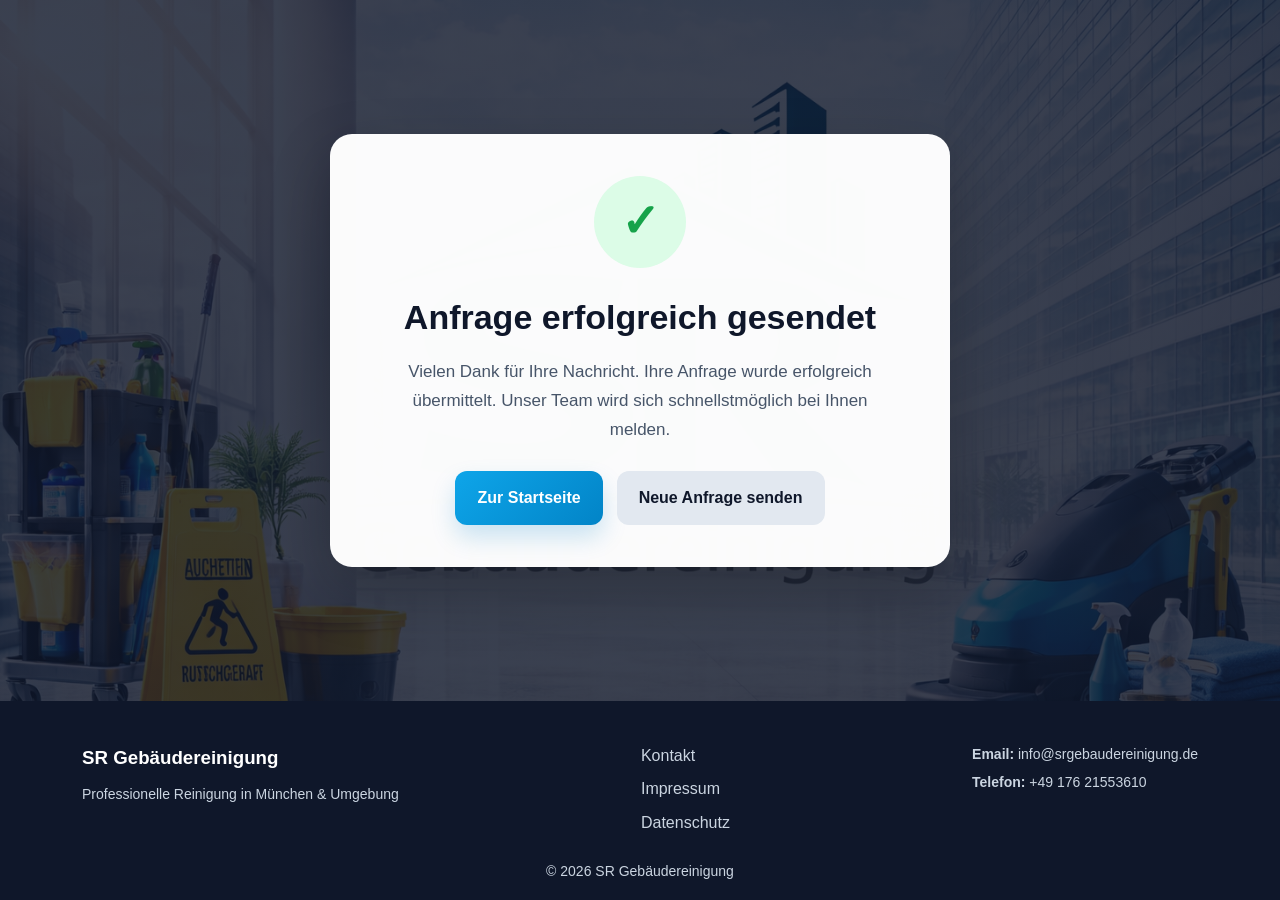
==== commit d9b3ec62: "Update bestaetigung.html" ====
--- a/bestaetigung.html
+++ b/bestaetigung.html
@@ -42,8 +42,8 @@
         </div>
 
         <div class="footer-contact">
-            <p><strong>Email:</strong> <a href="mailto:info@sr-gebaeudereinigung.de">info@sr-gebaeudereinigung.de</a></p>
-            <p><strong>Telefon:</strong> <a href="tel:+49123456789">+49 123 456789</a></p>
+            <p><strong>Email:</strong> <a href="mailto:info@srgebaudedereinigung.de">info@srgebaudereinigung.de</a></p>
+            <p><strong>Telefon:</strong> <a href="tel:+49176 21553610">+49 176 21553610</a></p>
         </div>
     </div>
 
@@ -53,4 +53,4 @@
 </footer>
 
 </body>
-</html>+</html>
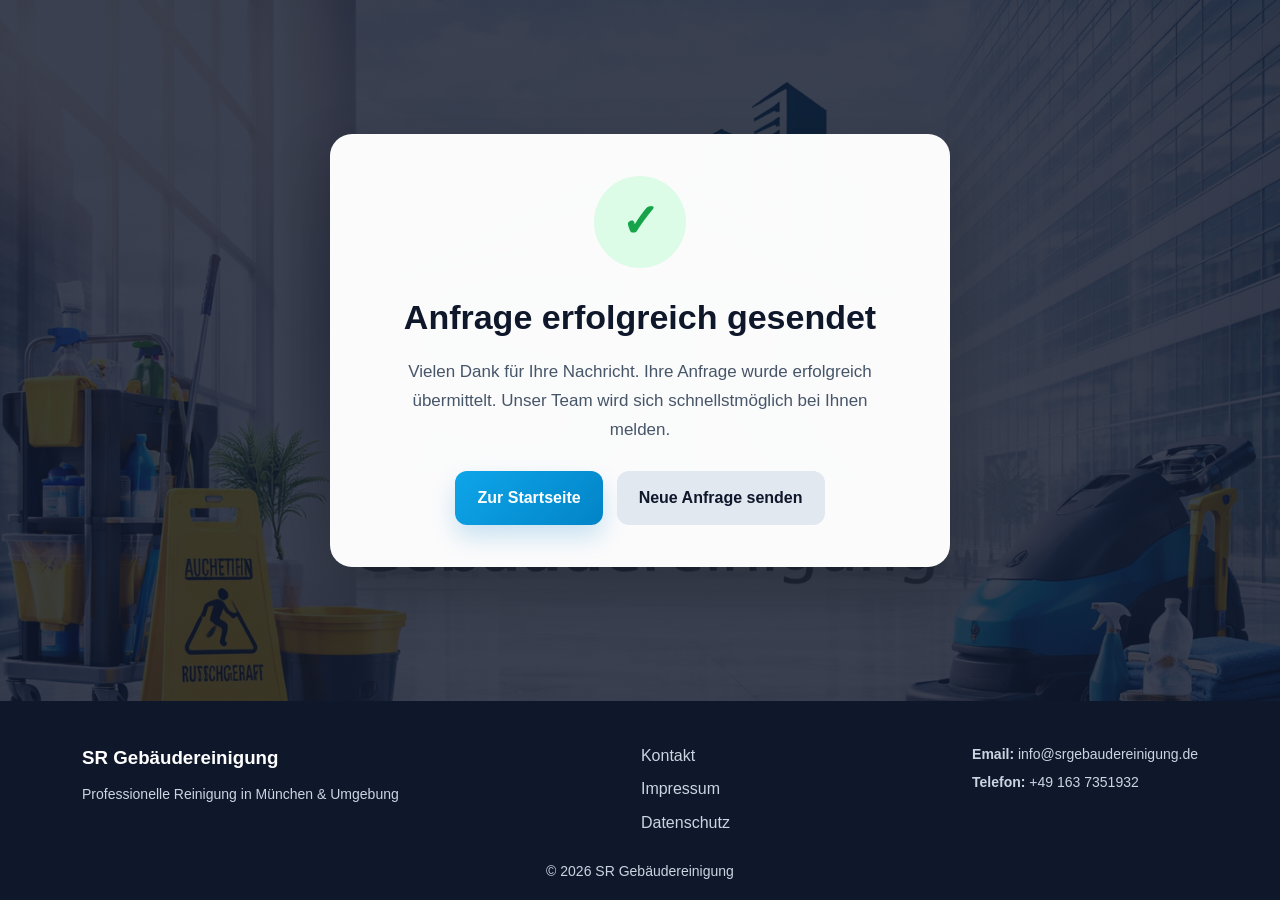
==== commit de589a4e: "Update bestaetigung.html" ====
--- a/bestaetigung.html
+++ b/bestaetigung.html
@@ -43,7 +43,7 @@
 
         <div class="footer-contact">
             <p><strong>Email:</strong> <a href="mailto:info@srgebaudedereinigung.de">info@srgebaudereinigung.de</a></p>
-            <p><strong>Telefon:</strong> <a href="tel:+49176 21553610">+49 176 21553610</a></p>
+            <p><strong>Telefon:</strong> <a href="tel+49 163 7351932">+49 163 7351932</a></p>
         </div>
     </div>
 
